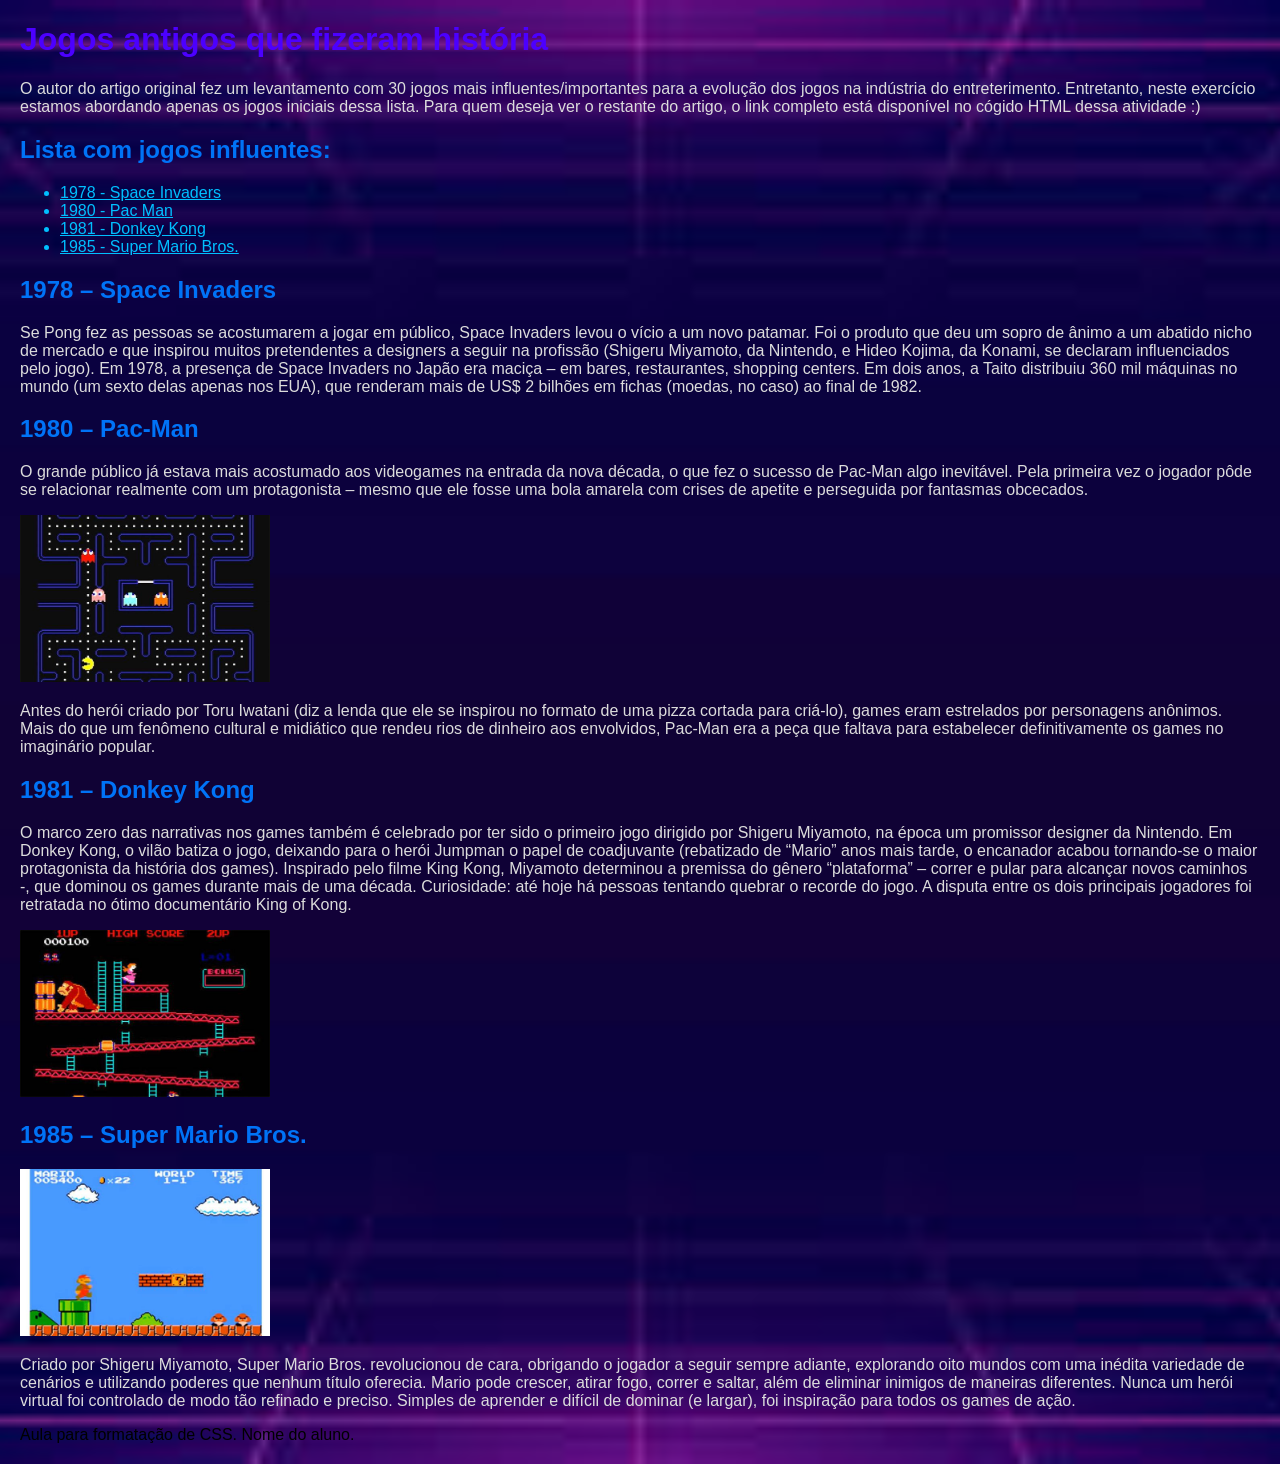
==== index.html @ 8f693d9c "Add files via upload" ====
<!DOCTYPE html>
<html lang="pt-BR">
  <head>
    <link rel="stylesheet" href="css/estilo.css">
    <meta charset="UTF-8" />
    <meta http-equiv="X-UA-Compatible" content="IE=edge" />
    <meta name="viewport" content="width=device-width, initial-scale=1.0" />
    <title>Jogos Antigos</title>
    <link rel="icon" type="image/x-icon" href="img/lkk.png">

  </head>
  <!--Essa página foi criada utilizando como base de fonte o artigo do site: super.abril.com.br/tecnologia/os-30-games-mais-importantes-de-todos-os-tempos/ 
Autor: Pablo Miyazawa Atualizado em 27 mar 2020 
-->
  <body>
    <div id="intro-pag">
      <h1>Jogos antigos que fizeram história</h1>
      <p>
        O autor do artigo original fez um levantamento com 30 jogos mais
        influentes/importantes para a evolução dos jogos na indústria do
        entreterimento. Entretanto, neste exercício estamos abordando apenas os
        jogos iniciais dessa lista. Para quem deseja ver o restante do artigo, o
        link completo está disponível no cógido HTML dessa atividade :)
      </p>
      <h2>Lista com jogos influentes:</h2>
      <nav>
        <ul>
          <a href="#space"><li>1978 - Space Invaders</li></a>
          <a href="#pac"><li>1980 - Pac Man</li></a>
          <a href="#dk"><li>1981 - Donkey Kong</li></a>
          <a href="#mario"><li>1985 - Super Mario Bros.</li></a>
        </ul>
      </nav>
    </div>
    <div class="conteudo-padrao">
      <h2 id="space">1978 – Space Invaders</h2>
      <p>
        Se Pong fez as pessoas se acostumarem a jogar em público, Space Invaders
        levou o vício a um novo patamar. Foi o produto que deu um sopro de ânimo
        a um abatido nicho de mercado e que inspirou muitos pretendentes a
        designers a seguir na profissão (Shigeru Miyamoto, da Nintendo, e Hideo
        Kojima, da Konami, se declaram influenciados pelo jogo). Em 1978, a
        presença de Space Invaders no Japão era maciça – em bares, restaurantes,
        shopping centers. Em dois anos, a Taito distribuiu 360 mil máquinas no
        mundo (um sexto delas apenas nos EUA), que renderam mais de US$ 2
        bilhões em fichas (moedas, no caso) ao final de 1982.
      </p>
    </div>
    <div class="conteudo-padrao">
      <h2 id="pac">1980 – Pac-Man</h2>
      <p>
        O grande público já estava mais acostumado aos videogames na entrada da
        nova década, o que fez o sucesso de Pac-Man algo inevitável. Pela
        primeira vez o jogador pôde se relacionar realmente com um protagonista
        – mesmo que ele fosse uma bola amarela com crises de apetite e
        perseguida por fantasmas obcecados.
      </p>

      <img src="img/pacman.jpg" alt="imagem jogo pacman" class="imgm"/>
      <p>
        Antes do herói criado por Toru Iwatani (diz a lenda que ele se inspirou
        no formato de uma pizza cortada para criá-lo), games eram estrelados por
        personagens anônimos. Mais do que um fenômeno cultural e midiático que
        rendeu rios de dinheiro aos envolvidos, Pac-Man era a peça que faltava
        para estabelecer definitivamente os games no imaginário popular.
      </p>
    </div>

    <div class="conteudo-padrao">
      <h2 id="dk">1981 – Donkey Kong</h2>
      <p>
        O marco zero das narrativas nos games também é cele­brado por ter sido o
        primeiro jogo dirigido por Shigeru Miyamoto, na época um promissor
        designer da Nintendo. Em Donkey Kong, o vilão batiza o jogo, deixando
        para o herói Jumpman o papel de coadjuvante (rebatizado de “Mario” anos
        mais tarde, o encanador acabou tornando-se o maior protagonista da
        história dos games). Inspirado pelo filme King Kong, Miyamoto
        deter­minou a premissa do gênero “plataforma” – correr e pular para
        alcançar novos caminhos -, que dominou os games durante mais de uma
        década. Curiosidade: até hoje há pessoas tentando quebrar o recorde do
        jogo. A disputa entre os dois principais jogadores foi retratada no
        ótimo documentário King of Kong.
      </p>
      <img src="img/dk.jpg" alt="imagem jogo donkey kong" class="imgm">
    </div>

    <div class="conteudo-padrao">
      <h2 id="mario">1985 – Super Mario Bros.</h2>
      <img src="img/mario.jpg" alt="imagem jogo super mario" class="imgm">
      <p>
        Criado por Shigeru Miyamoto, Super Mario Bros. revolucionou de cara,
        obrigando o jogador a seguir sempre adiante, explorando oito mundos com
        uma inédita variedade de cenários e utilizando poderes que nenhum título
        oferecia. Mario pode crescer, atirar fogo, correr e saltar, além de
        eliminar inimigos de maneiras diferentes. Nunca um herói virtual foi
        controlado de modo tão refinado e preciso. Simples de aprender e difícil
        de dominar (e largar), foi inspiração para todos os games de ação.
      </p>
    </div>


    <footer>Aula para formatação de CSS. Nome do aluno.</footer>
  </body>
</html>
---- css/estilo.css ----
.imgp{
    height: auto;
    width: 150px;
}
.imgm{
    height: auto;
    width: 250px;
}
.imgg{
    height: auto;
    width: 500px;
}
body {
    background: url(../img/fundo.jpg) no-repeat center/cover;
  font-family: 'Roboto', sans-serif ;
  cursor: url(../html/cursor/Normal\ select.cur),auto;
  margin: 20px;
}
h1 {
  font-family: 'Orbitron', sans-serif;
  color:rgb(76, 0, 255);
}
h2 {
  font-family: 'Orbitron', sans-serif;
  color:rgb(0, 115, 247);
}
p {
  font-family: 'Roboto', sans-serif ;
  color:gainsboro;
  font-size: 16px;
}
a{
    color:deepskyblue;
    cursor: url(../html/cursor/Link\ select.cur),auto;
}
text {
    cursor: url(../html/cursor/Text\ select.cur),auto;
}
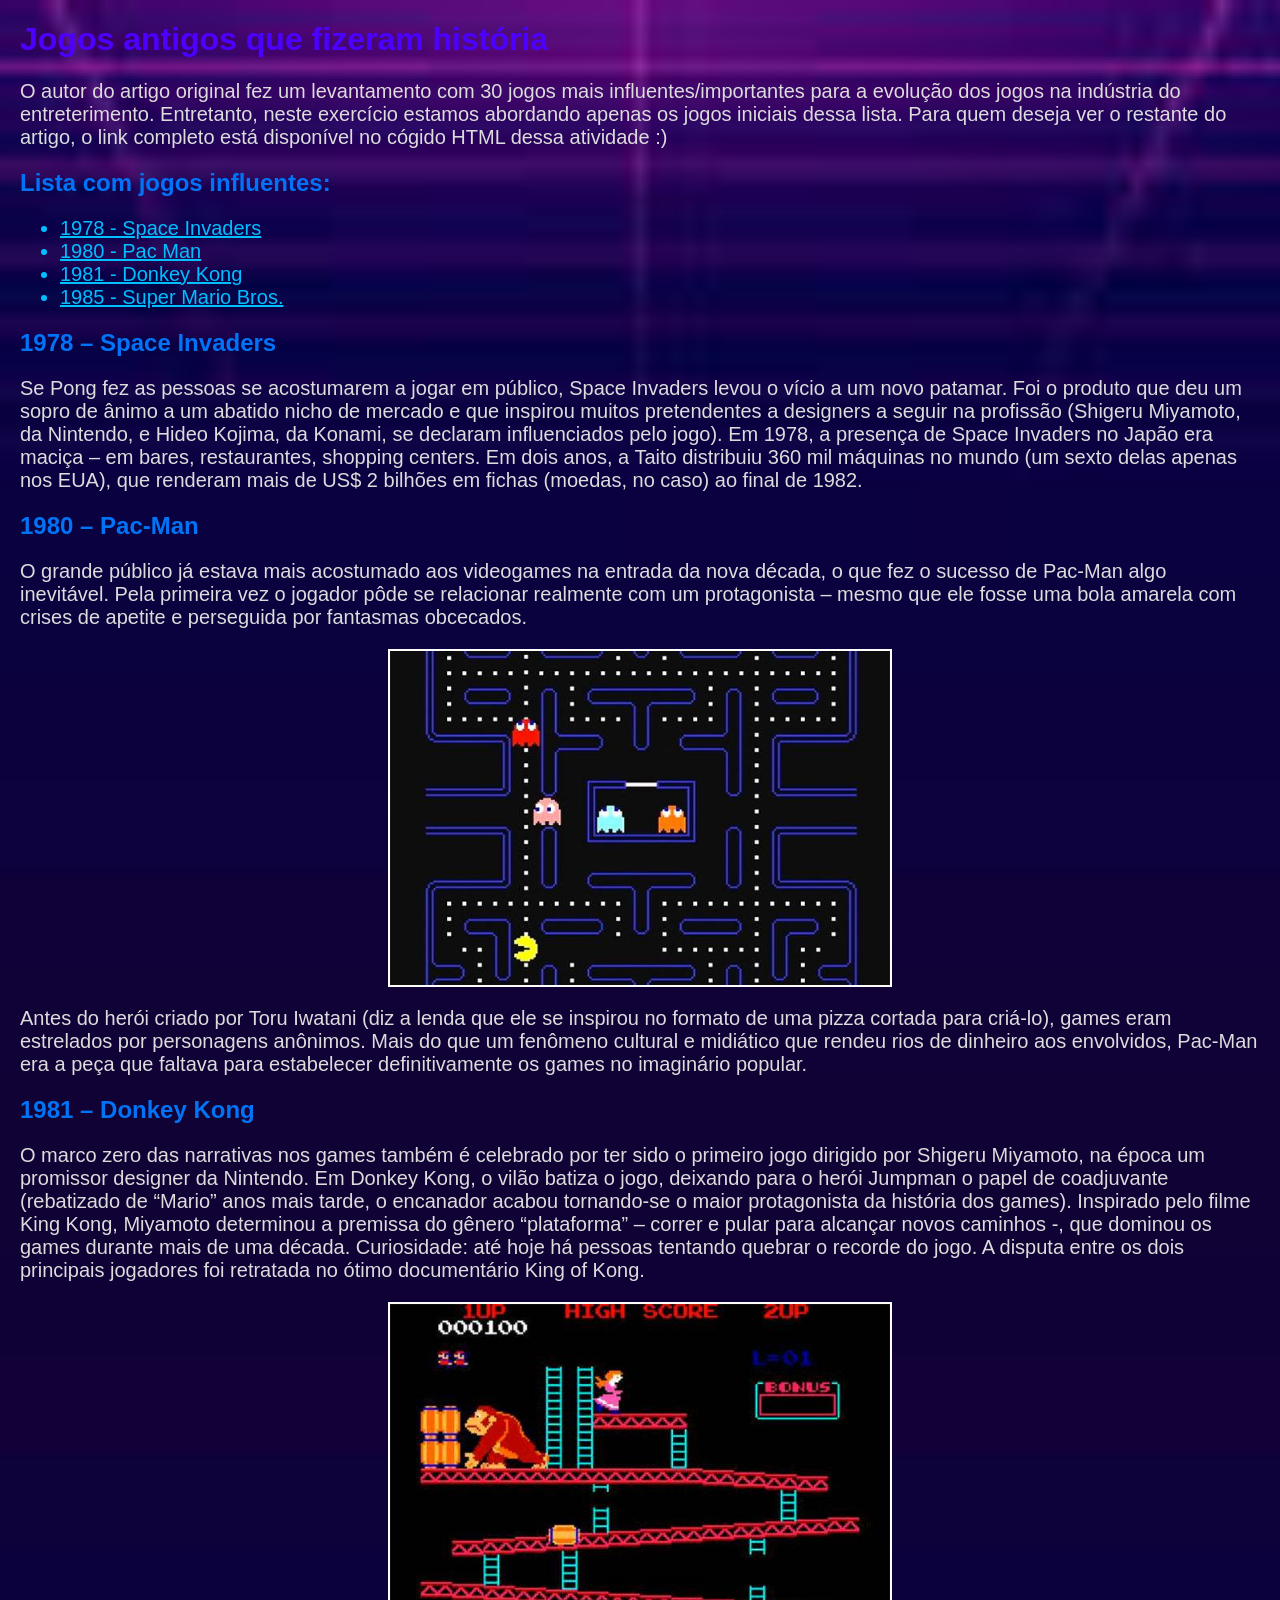
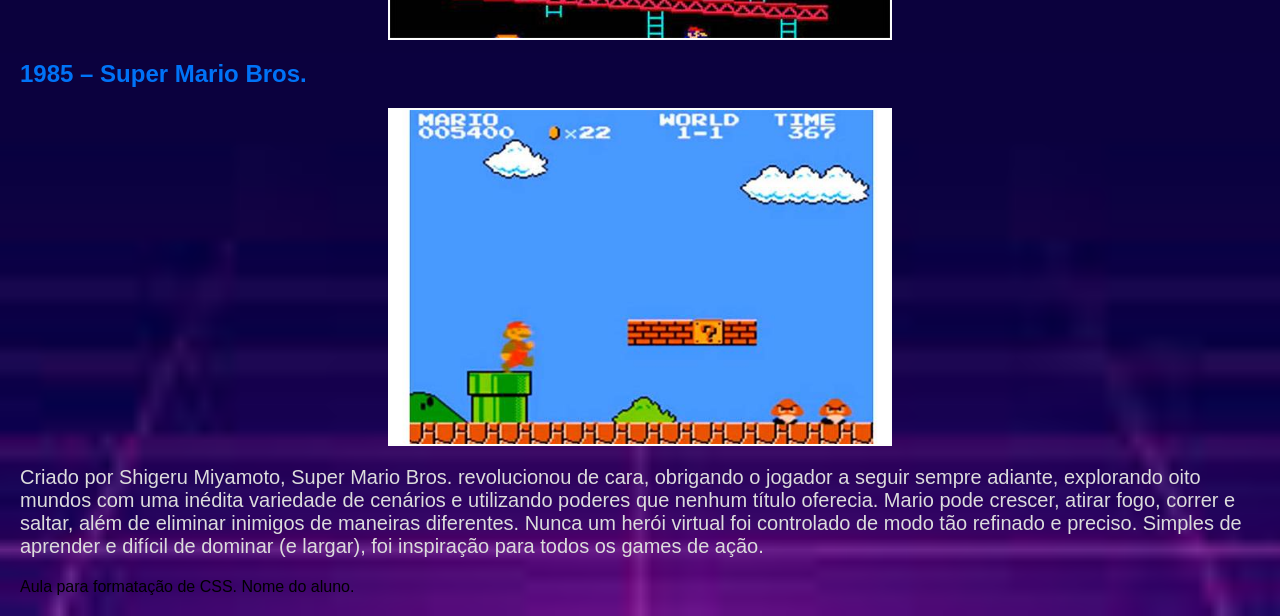
==== commit b0f4f31e: "Add files via upload" ====
--- a/index.html
+++ b/index.html
@@ -56,7 +56,7 @@
         perseguida por fantasmas obcecados.
       </p>
 
-      <img src="img/pacman.jpg" alt="imagem jogo pacman" class="imgm"/>
+      <img src="img/pacman.jpg" alt="imagem jogo pacman" class="imgg centralizada borda"/>
       <p>
         Antes do herói criado por Toru Iwatani (diz a lenda que ele se inspirou
         no formato de uma pizza cortada para criá-lo), games eram estrelados por
@@ -81,12 +81,12 @@
         jogo. A disputa entre os dois principais jogadores foi retratada no
         ótimo documentário King of Kong.
       </p>
-      <img src="img/dk.jpg" alt="imagem jogo donkey kong" class="imgm">
+      <img src="img/dk.jpg" alt="imagem jogo donkey kong" class="imgg centralizada borda">
     </div>
 
     <div class="conteudo-padrao">
       <h2 id="mario">1985 – Super Mario Bros.</h2>
-      <img src="img/mario.jpg" alt="imagem jogo super mario" class="imgm">
+      <img src="img/mario.jpg" alt="imagem jogo super mario" class="imgg centralizada borda">
       <p>
         Criado por Shigeru Miyamoto, Super Mario Bros. revolucionou de cara,
         obrigando o jogador a seguir sempre adiante, explorando oito mundos com
--- a/css/estilo.css
+++ b/css/estilo.css
@@ -28,12 +28,20 @@
 p {
   font-family: 'Roboto', sans-serif ;
   color:gainsboro;
-  font-size: 16px;
+  font-size: 20px;
 }
 a{
+  font-size: 20px;
     color:deepskyblue;
     cursor: url(../html/cursor/Link\ select.cur),auto;
 }
 text {
     cursor: url(../html/cursor/Text\ select.cur),auto;
+}
+.centralizada {
+  display: block;
+  margin: 0 auto;
+}
+.borda {
+  border: 2px solid rgb(253, 253, 253);
 }
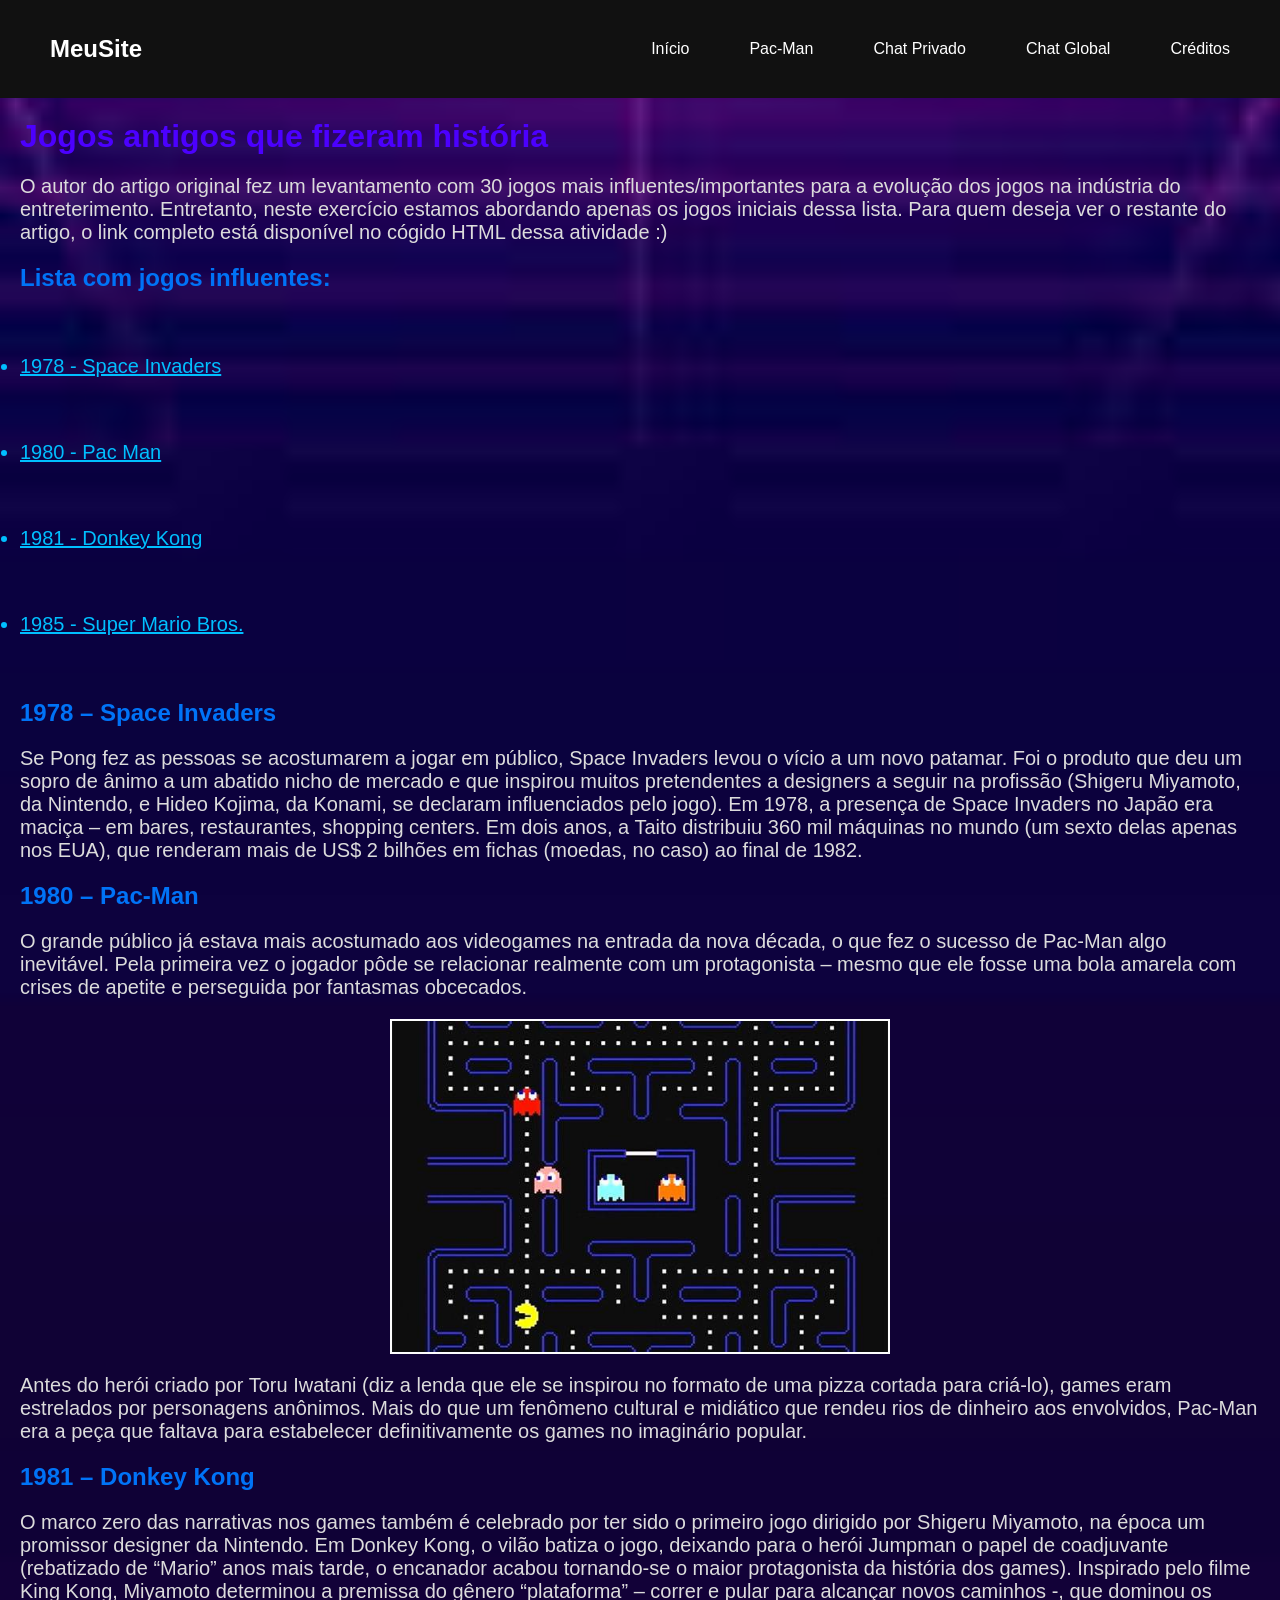
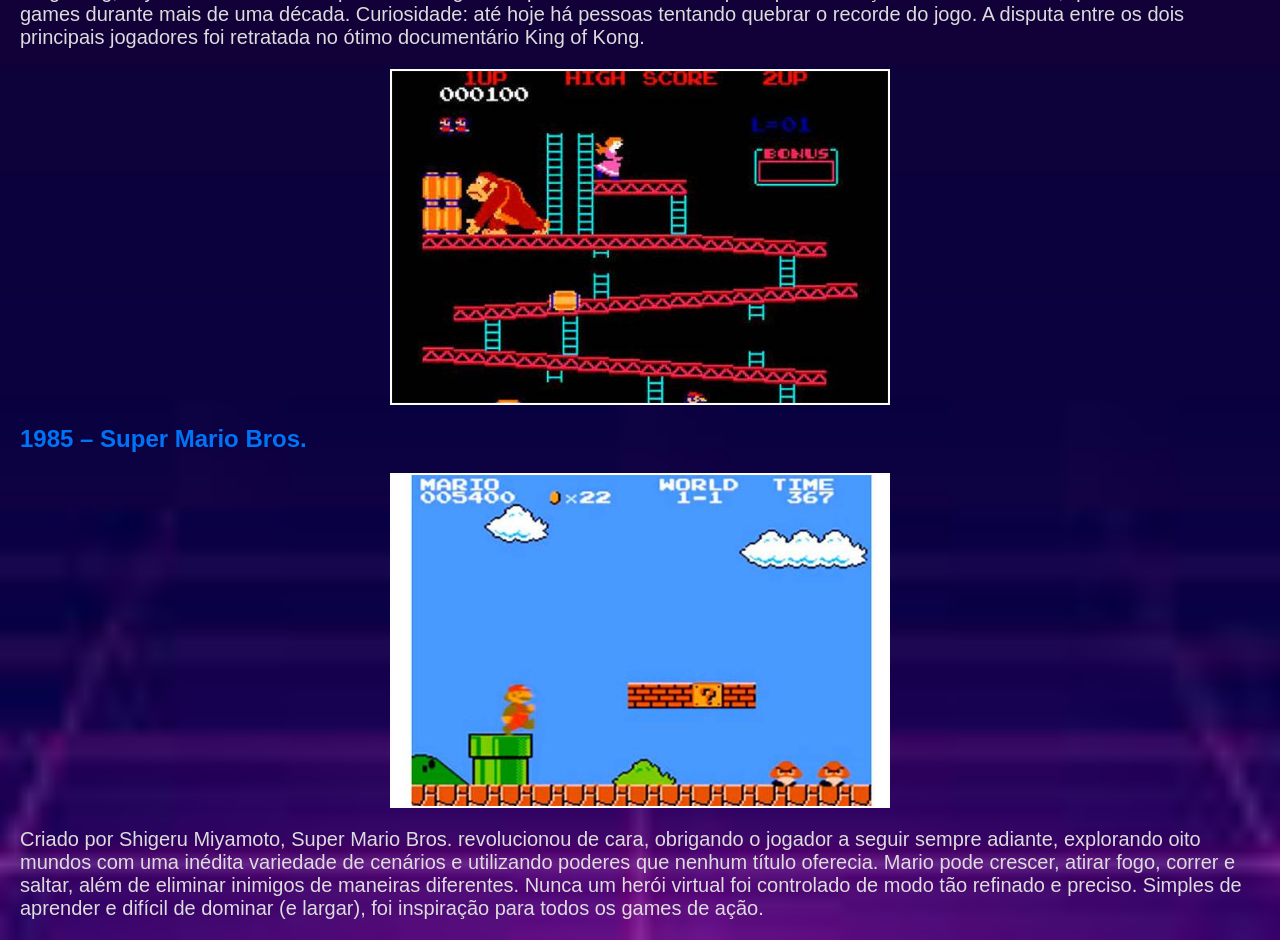
==== commit f3fb0721: "Add files via upload" ====
--- a/index.html
+++ b/index.html
@@ -13,6 +13,19 @@
 Autor: Pablo Miyazawa Atualizado em 27 mar 2020 
 -->
   <body>
+    <header>
+  <nav class="navbar">
+    <h1 class="logo">MeuSite</h1>
+
+    <ul class="menu">
+      <li><a href="index.html">Início</a></li>
+      <li><a href="html/pac.html">Pac-Man</a></li>
+      <li><a href="html/pv.html">Chat Privado</a></li>
+      <li><a href="html/chat.html">Chat Global</a></li>
+      <li><a href="html/creditos.html">Créditos</a></li>
+    </ul>
+  </nav>
+</header>
     <div id="intro-pag">
       <h1>Jogos antigos que fizeram história</h1>
       <p>
@@ -25,10 +38,10 @@
       <h2>Lista com jogos influentes:</h2>
       <nav>
         <ul>
-          <a href="#space"><li>1978 - Space Invaders</li></a>
-          <a href="#pac"><li>1980 - Pac Man</li></a>
-          <a href="#dk"><li>1981 - Donkey Kong</li></a>
-          <a href="#mario"><li>1985 - Super Mario Bros.</li></a>
+          <a href="#space"><li id="lii">1978 - Space Invaders</li></a>
+          <a href="#pac"><li id="lii">1980 - Pac Man</li></a>
+          <a href="#dk"><li id="lii">1981 - Donkey Kong</li></a>
+          <a href="#mario"><li id="lii">1985 - Super Mario Bros.</li></a>
         </ul>
       </nav>
     </div>
@@ -99,6 +112,6 @@
     </div>
 
 
-    <footer>Aula para formatação de CSS. Nome do aluno.</footer>
+    
   </body>
 </html>
--- a/css/estilo.css
+++ b/css/estilo.css
@@ -15,28 +15,69 @@
     background: url(../img/fundo.jpg) no-repeat center/cover;
   font-family: 'Roboto', sans-serif ;
   cursor: url(../html/cursor/Normal\ select.cur),auto;
-  margin: 20px;
+  /* Animação */
+  opacity: 0;
+  animation: entrar 1s ease forwards;
+}
+
+/* ANIMAÇÃO */
+
+@keyframes entrar {
+  from {
+    opacity: 0;
+    transform: translateY(20px);
+  }
+  to {
+    opacity: 1;
+    transform: translateY(0);
+  }
 }
 h1 {
   font-family: 'Orbitron', sans-serif;
   color:rgb(76, 0, 255);
+    margin: 20px;
+
 }
 h2 {
   font-family: 'Orbitron', sans-serif;
   color:rgb(0, 115, 247);
+    margin: 20px;
+
 }
 p {
   font-family: 'Roboto', sans-serif ;
   color:gainsboro;
   font-size: 20px;
+    margin: 20px;
 }
+button {
+  font-family: 'Roboto', sans-serif ;
+  color:rgb(255, 255, 255);
+  background-color: rgb(0, 115, 247);
+  border: none;
+  padding: 10px 20px;
+  cursor: url(../html/cursor/Precision\ select.cur),auto;
+    margin: 20px;
+}
+div {
+    cursor: url(../html/cursor/Normal\ select.cur),auto;
+}
+#lii{
+  margin: 20px;
+}
+
 a{
   font-size: 20px;
     color:deepskyblue;
     cursor: url(../html/cursor/Link\ select.cur),auto;
+      margin: 20px;
+
 }
-text {
-    cursor: url(../html/cursor/Text\ select.cur),auto;
+input, textarea {
+  cursor: url("../html/cursor/Text\ select.cur"), text;
+}
+button:hover {
+  cursor: url("../html/cursor/Link\ select.cur"), pointer !important;
 }
 .centralizada {
   display: block;
@@ -44,4 +85,44 @@
 }
 .borda {
   border: 2px solid rgb(253, 253, 253);
+}
+* {
+  margin: 0;
+  padding: 0;
+  box-sizing: border-box;
+}
+
+.navbar {
+  display: flex;
+  justify-content: space-between;
+  align-items: center;
+
+  background-color: #111;
+  padding: 15px 30px;
+
+  position: sticky; /* deixa a barra fixa */
+  top: 0;
+  width: 100%;
+}
+
+.logo {
+  color: white;
+  font-size: 24px;
+}
+
+.menu {
+  list-style: none;
+  display: flex;
+  gap: 20px;
+}
+
+.menu a {
+  color: white;
+  text-decoration: none;
+  font-size: 16px;
+  transition: 0.3s;
+}
+
+.menu a:hover {
+  color: #00ff88;
 }
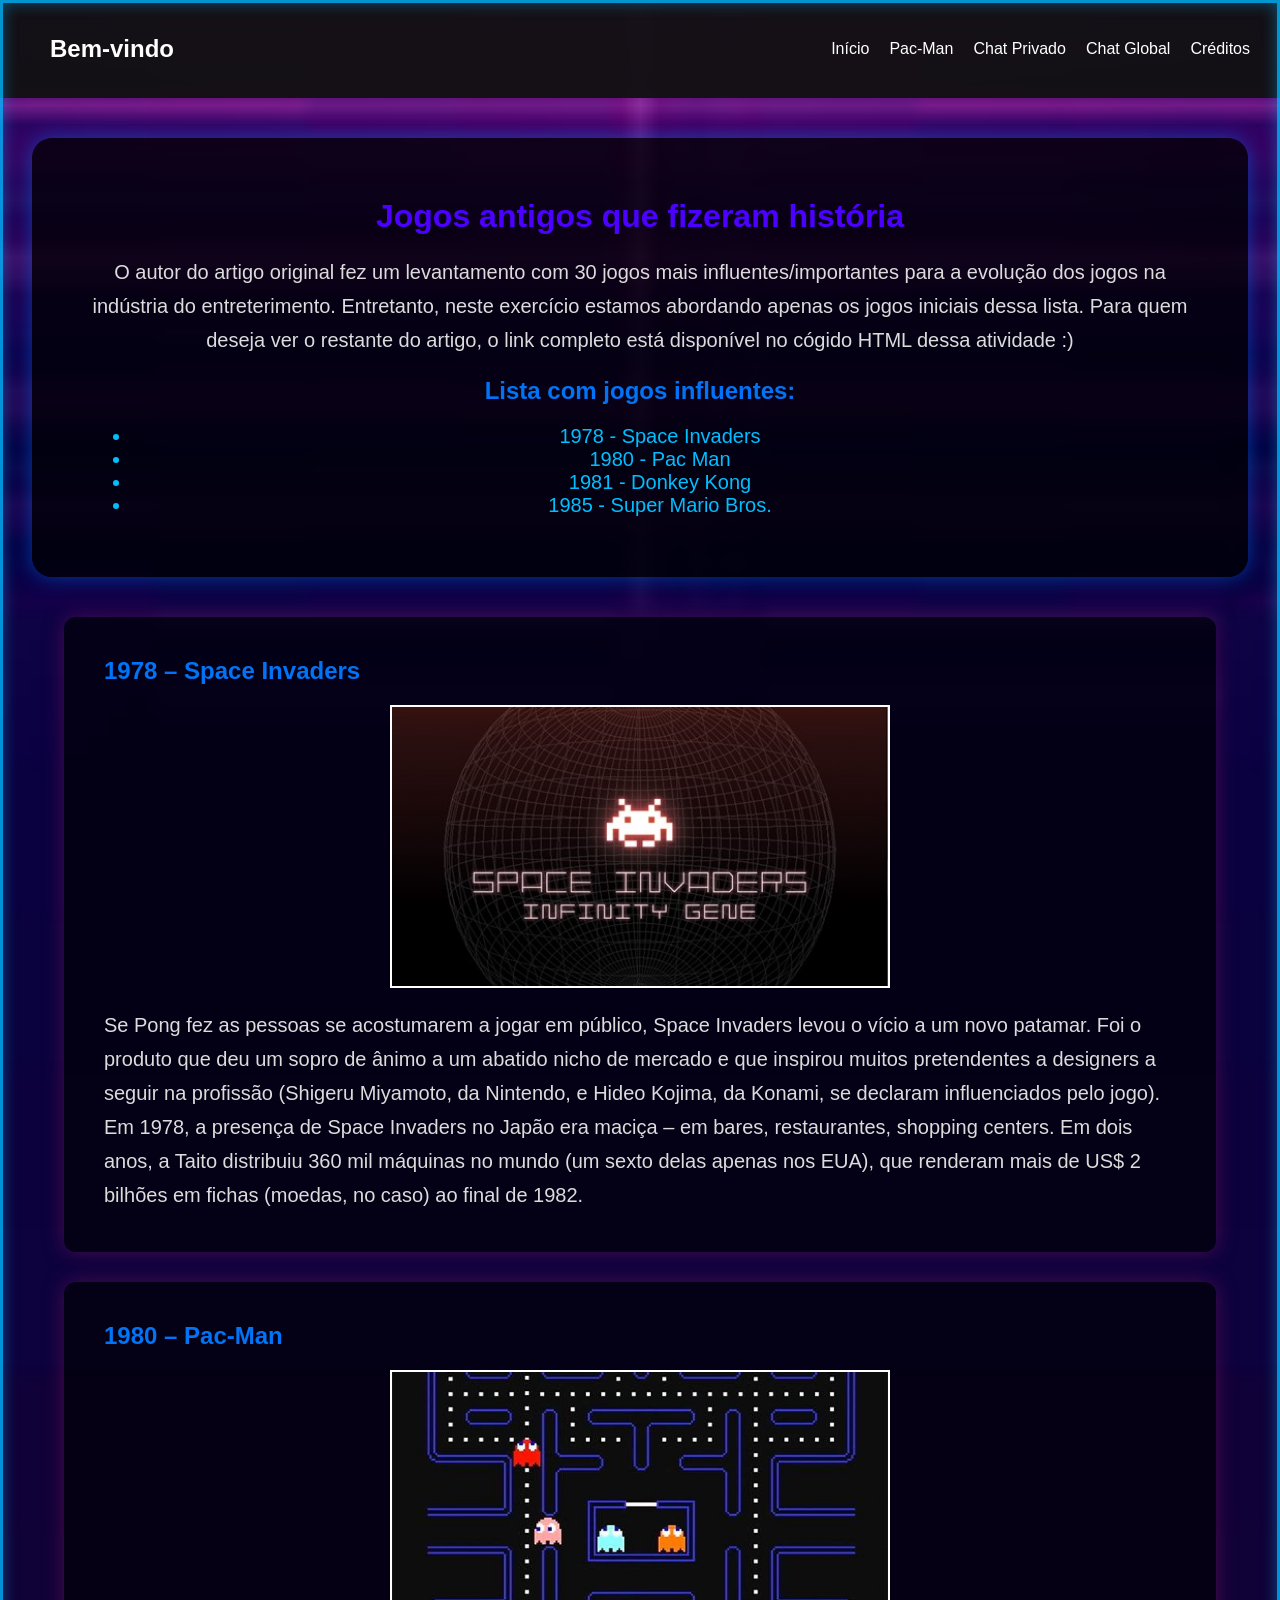
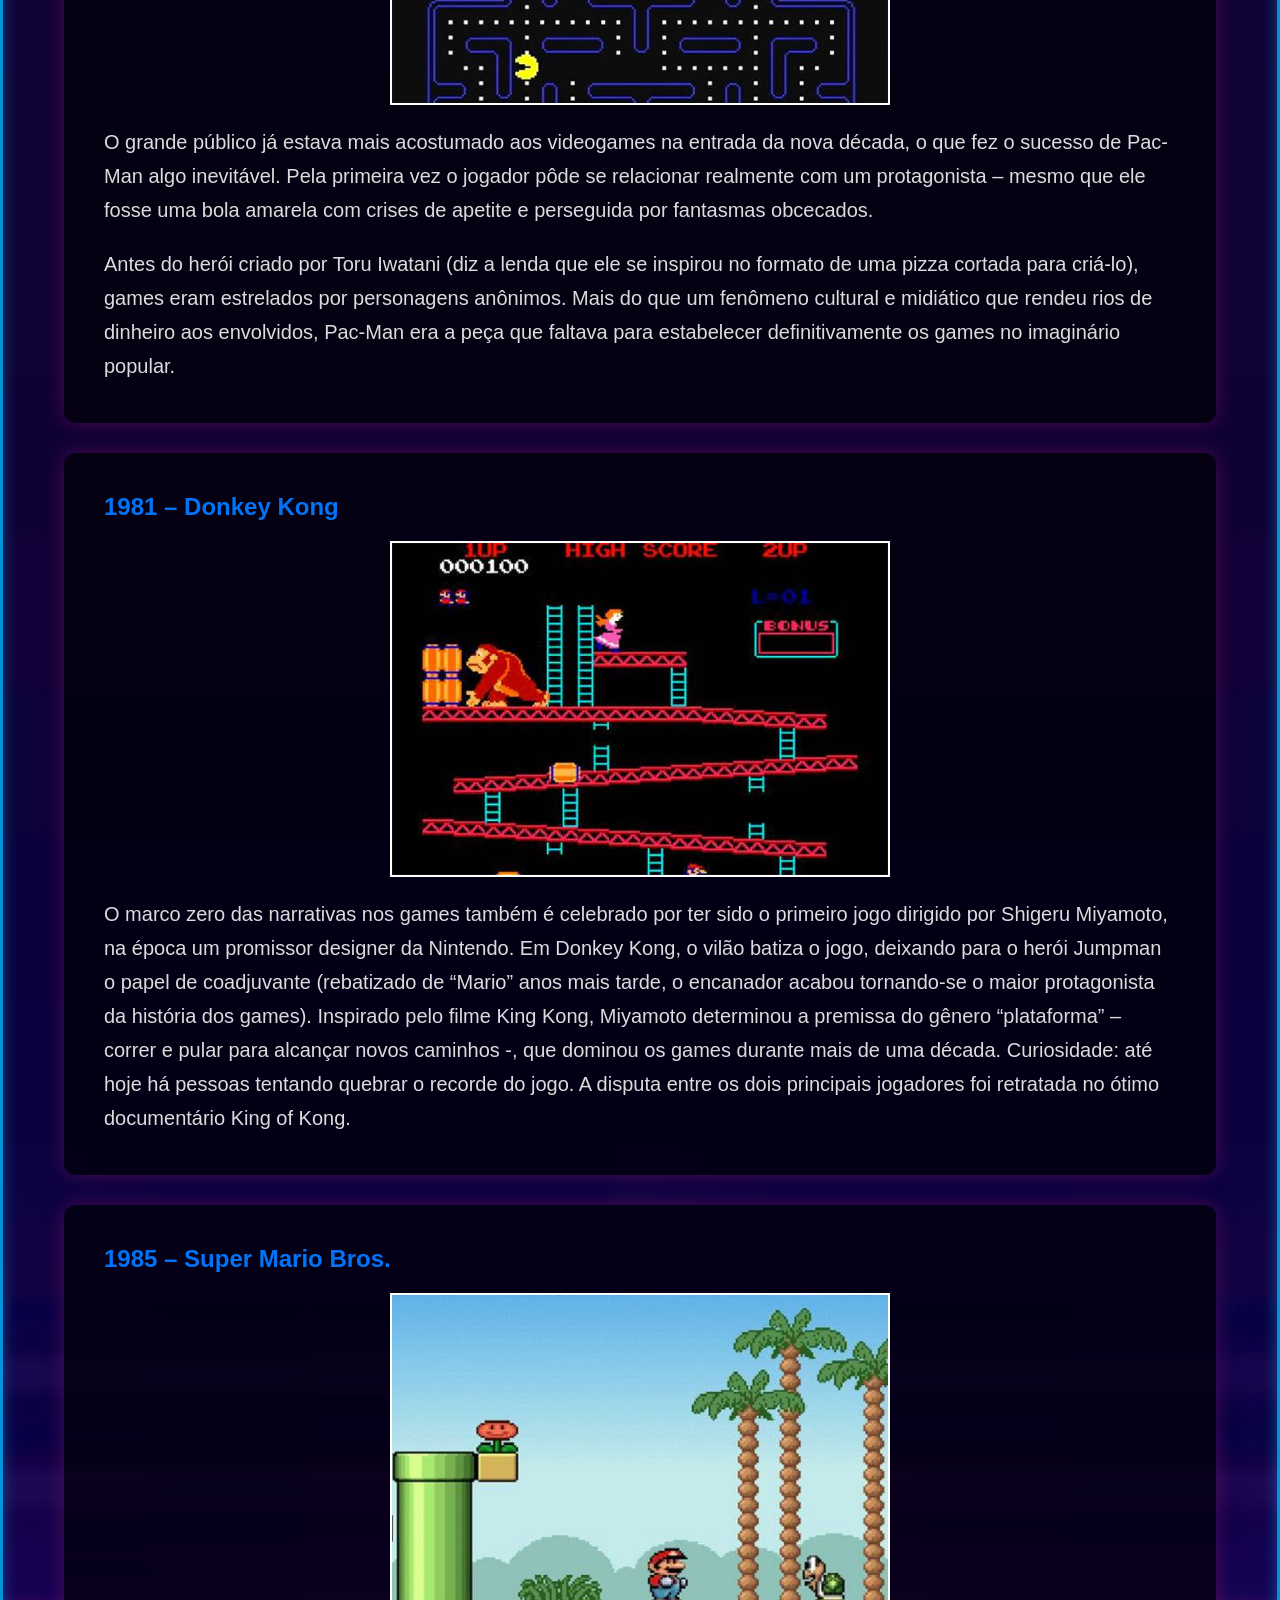
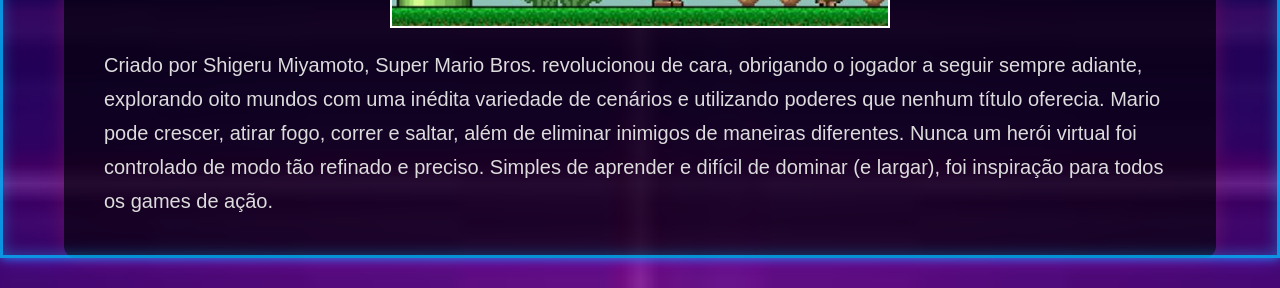
==== commit 27d89154: "Add files via upload" ====
--- a/index.html
+++ b/index.html
@@ -9,13 +9,11 @@
     <link rel="icon" type="image/x-icon" href="img/lkk.png">
 
   </head>
-  <!--Essa página foi criada utilizando como base de fonte o artigo do site: super.abril.com.br/tecnologia/os-30-games-mais-importantes-de-todos-os-tempos/ 
-Autor: Pablo Miyazawa Atualizado em 27 mar 2020 
--->
+  
   <body>
     <header>
   <nav class="navbar">
-    <h1 class="logo">MeuSite</h1>
+    <h1 class="logo">Bem-vindo</h1>
 
     <ul class="menu">
       <li><a href="index.html">Início</a></li>
@@ -37,7 +35,7 @@
       </p>
       <h2>Lista com jogos influentes:</h2>
       <nav>
-        <ul>
+        <ul class="lista">
           <a href="#space"><li id="lii">1978 - Space Invaders</li></a>
           <a href="#pac"><li id="lii">1980 - Pac Man</li></a>
           <a href="#dk"><li id="lii">1981 - Donkey Kong</li></a>
@@ -47,6 +45,7 @@
     </div>
     <div class="conteudo-padrao">
       <h2 id="space">1978 – Space Invaders</h2>
+      <img src="img/space.jfif" alt="imagem jogo space invaders" class="imgg centralizada borda">
       <p>
         Se Pong fez as pessoas se acostumarem a jogar em público, Space Invaders
         levou o vício a um novo patamar. Foi o produto que deu um sopro de ânimo
@@ -61,6 +60,8 @@
     </div>
     <div class="conteudo-padrao">
       <h2 id="pac">1980 – Pac-Man</h2>
+      <img src="img/pacman.jpg" alt="imagem jogo pacman" class="imgg centralizada borda"/>
+
       <p>
         O grande público já estava mais acostumado aos videogames na entrada da
         nova década, o que fez o sucesso de Pac-Man algo inevitável. Pela
@@ -69,7 +70,6 @@
         perseguida por fantasmas obcecados.
       </p>
 
-      <img src="img/pacman.jpg" alt="imagem jogo pacman" class="imgg centralizada borda"/>
       <p>
         Antes do herói criado por Toru Iwatani (diz a lenda que ele se inspirou
         no formato de uma pizza cortada para criá-lo), games eram estrelados por
@@ -81,6 +81,8 @@
 
     <div class="conteudo-padrao">
       <h2 id="dk">1981 – Donkey Kong</h2>
+      <img src="img/dk.jpg" alt="imagem jogo donkey kong" class="imgg centralizada borda">
+
       <p>
         O marco zero das narrativas nos games também é cele­brado por ter sido o
         primeiro jogo dirigido por Shigeru Miyamoto, na época um promissor
@@ -94,12 +96,11 @@
         jogo. A disputa entre os dois principais jogadores foi retratada no
         ótimo documentário King of Kong.
       </p>
-      <img src="img/dk.jpg" alt="imagem jogo donkey kong" class="imgg centralizada borda">
     </div>
 
     <div class="conteudo-padrao">
       <h2 id="mario">1985 – Super Mario Bros.</h2>
-      <img src="img/mario.jpg" alt="imagem jogo super mario" class="imgg centralizada borda">
+      <img src="img/mrio.jpg" alt="imagem jogo super mario" class="imgg centralizada borda">
       <p>
         Criado por Shigeru Miyamoto, Super Mario Bros. revolucionou de cara,
         obrigando o jogador a seguir sempre adiante, explorando oito mundos com
--- a/css/estilo.css
+++ b/css/estilo.css
@@ -1,128 +1,282 @@
+
+*{
+    margin: 0;
+    padding: 0;
+    box-sizing: border-box;
+}
+
+
+
+body{
+    background: url(../img/fundo.jpg) no-repeat center center/cover;
+
+    font-family: 'Roboto', sans-serif;
+    color: gainsboro;
+
+    cursor: url("../html/cursor/Normal select.cur"), auto;
+
+    opacity: 0;
+    animation: entrar 1s ease forwards;
+}
+
+
+
+@keyframes entrar{
+    from{
+        opacity: 0;
+        transform: translateY(20px);
+    }
+
+    to{
+        opacity: 1;
+        transform: translateY(0);
+    }
+}
+
+
+
+h1, h2{
+    font-family: 'Orbitron', sans-serif;
+    margin: 20px;
+}
+
+h1{
+    color: rgb(76, 0, 255);
+}
+
+h2{
+    color: rgb(0, 115, 247);
+}
+
+
+
+p{
+    font-size: 20px;
+    margin: 20px;
+    line-height: 1.7;
+}
+
+
+
+a{
+    color: deepskyblue;
+    font-size: 20px;
+
+    text-decoration: none;
+
+    cursor: url("../html/cursor/Link select.cur"), pointer;
+
+    transition: 0.3s;
+}
+
+a:hover{
+    color: #00ff88;
+}
+
+
+button{
+    background-color: rgb(0, 115, 247);
+    color: white;
+
+    border: none;
+
+    padding: 10px 20px;
+    margin: 20px;
+
+    cursor: url("../html/cursor/Precision select.cur"), auto;
+
+    transition: 0.3s;
+}
+
+button:hover{
+    transform: scale(1.05);
+
+    cursor: url("../html/cursor/Link select.cur"), pointer;
+}
+
+
+input,
+textarea{
+    cursor: url("../html/cursor/Text select.cur"), text;
+}
+
+#intro-pag{
+    background: rgba(0, 0, 0, 0.75);
+
+    width: 95%;
+    max-width: 1400px;
+
+    margin: 40px auto;
+    padding: 40px;
+
+    border-radius: 20px;
+
+    text-align: center;
+
+    backdrop-filter: blur(5px);
+
+    box-shadow: 0 0 20px rgba(0, 115, 247, 0.5);
+}
+
+.navbar{
+    display: flex;
+    justify-content: space-between;
+    align-items: center;
+
+    background-color: rgba(17, 17, 17, 0.95);
+
+    padding: 15px 30px;
+
+    position: sticky;
+    top: 0;
+
+    width: 100%;
+
+    z-index: 1000;
+}
+
+.logo{
+    color: white;
+    font-size: 24px;
+}
+
+.menu{
+    display: flex;
+    gap: 20px;
+
+    list-style: none;
+}
+
+.menu a{
+    color: white;
+    font-size: 16px;
+}
+.menu a:hover{
+    color: #00ff88;
+}
+
+
 
 .imgp{
+    width: 150px;
     height: auto;
-    width: 150px;
-}
+}
+
 .imgm{
+    width: 250px;
     height: auto;
-    width: 250px;
-}
+}
+
 .imgg{
+    width: 500px;
+    max-width: 90%;
     height: auto;
-    width: 500px;
-}
-body {
-    background: url(../img/fundo.jpg) no-repeat center/cover;
-  font-family: 'Roboto', sans-serif ;
-  cursor: url(../html/cursor/Normal\ select.cur),auto;
-  /* Animação */
-  opacity: 0;
-  animation: entrar 1s ease forwards;
-}
-
-/* ANIMAÇÃO */
-
-@keyframes entrar {
-  from {
-    opacity: 0;
-    transform: translateY(20px);
-  }
-  to {
-    opacity: 1;
-    transform: translateY(0);
-  }
-}
-h1 {
-  font-family: 'Orbitron', sans-serif;
-  color:rgb(76, 0, 255);
-    margin: 20px;
-
-}
-h2 {
-  font-family: 'Orbitron', sans-serif;
-  color:rgb(0, 115, 247);
-    margin: 20px;
-
-}
-p {
-  font-family: 'Roboto', sans-serif ;
-  color:gainsboro;
-  font-size: 20px;
-    margin: 20px;
-}
-button {
-  font-family: 'Roboto', sans-serif ;
-  color:rgb(255, 255, 255);
-  background-color: rgb(0, 115, 247);
-  border: none;
-  padding: 10px 20px;
-  cursor: url(../html/cursor/Precision\ select.cur),auto;
-    margin: 20px;
-}
-div {
-    cursor: url(../html/cursor/Normal\ select.cur),auto;
-}
-#lii{
-  margin: 20px;
-}
-
-a{
-  font-size: 20px;
-    color:deepskyblue;
-    cursor: url(../html/cursor/Link\ select.cur),auto;
-      margin: 20px;
-
-}
-input, textarea {
-  cursor: url("../html/cursor/Text\ select.cur"), text;
-}
-button:hover {
-  cursor: url("../html/cursor/Link\ select.cur"), pointer !important;
-}
-.centralizada {
-  display: block;
-  margin: 0 auto;
-}
-.borda {
-  border: 2px solid rgb(253, 253, 253);
-}
-* {
-  margin: 0;
-  padding: 0;
-  box-sizing: border-box;
-}
-
-.navbar {
-  display: flex;
-  justify-content: space-between;
-  align-items: center;
-
-  background-color: #111;
-  padding: 15px 30px;
-
-  position: sticky; /* deixa a barra fixa */
-  top: 0;
-  width: 100%;
-}
-
-.logo {
-  color: white;
-  font-size: 24px;
-}
-
-.menu {
-  list-style: none;
-  display: flex;
-  gap: 20px;
-}
-
-.menu a {
-  color: white;
-  text-decoration: none;
-  font-size: 16px;
-  transition: 0.3s;
-}
-
-.menu a:hover {
-  color: #00ff88;
+}
+
+.centralizada{
+    display: block;
+    margin: 0 auto;
+}
+
+.borda{
+    border: 2px solid white;
+}
+
+ul{
+    padding-left: 40px;
+}
+
+.lista{
+    margin: 20px;
+}
+
+
+
+.conteudo-padrao{
+    background-color: rgba(0, 0, 0, 0.65);
+
+    margin: 30px auto;
+    padding: 20px;
+
+    width: 90%;
+    max-width: 1200px;
+
+    border-radius: 12px;
+
+    backdrop-filter: blur(3px);
+    box-shadow: 0 0 20px rgba(131, 24, 95, 0.5);
+}
+
+
+@media (max-width: 768px){
+
+    .navbar{
+        flex-direction: column;
+        gap: 15px;
+    }
+
+    .menu{
+        flex-wrap: wrap;
+        justify-content: center;
+    }
+
+    h1{
+        font-size: 28px;
+    }
+
+    h2{
+        font-size: 22px;
+    }
+
+    p{
+        font-size: 18px;
+    }
+
+    .imgg{
+        width: 100%;
+    }
+}
+
+body::before{
+    content: "";
+
+    position: fixed;
+
+    inset: 0;
+
+    border: 3px solid rgba(0, 183, 255, 0.8);
+
+    box-shadow:
+    0 0 10px rgba(0, 183, 255, 0.8),
+    0 0 20px rgba(132, 0, 255, 0.6),
+    inset 0 0 15px rgba(0, 183, 255, 0.4);
+
+    pointer-events: none;
+
+    z-index: 9999;
+
+    animation: neonPulse 3s ease-in-out infinite;
+}
+@keyframes neonPulse{
+
+    0%{
+        box-shadow:
+        0 0 10px rgba(0, 183, 255, 0.8),
+        0 0 20px rgba(132, 0, 255, 0.6),
+        inset 0 0 15px rgba(0, 183, 255, 0.4);
+    }
+
+    50%{
+        box-shadow:
+        0 0 20px rgba(0, 255, 170, 0.9),
+        0 0 35px rgba(132, 0, 255, 0.8),
+        inset 0 0 25px rgba(0, 255, 170, 0.5);
+    }
+
+    100%{
+        box-shadow:
+        0 0 10px rgba(0, 183, 255, 0.8),
+        0 0 20px rgba(132, 0, 255, 0.6),
+        inset 0 0 15px rgba(0, 183, 255, 0.4);
+    }
 }
